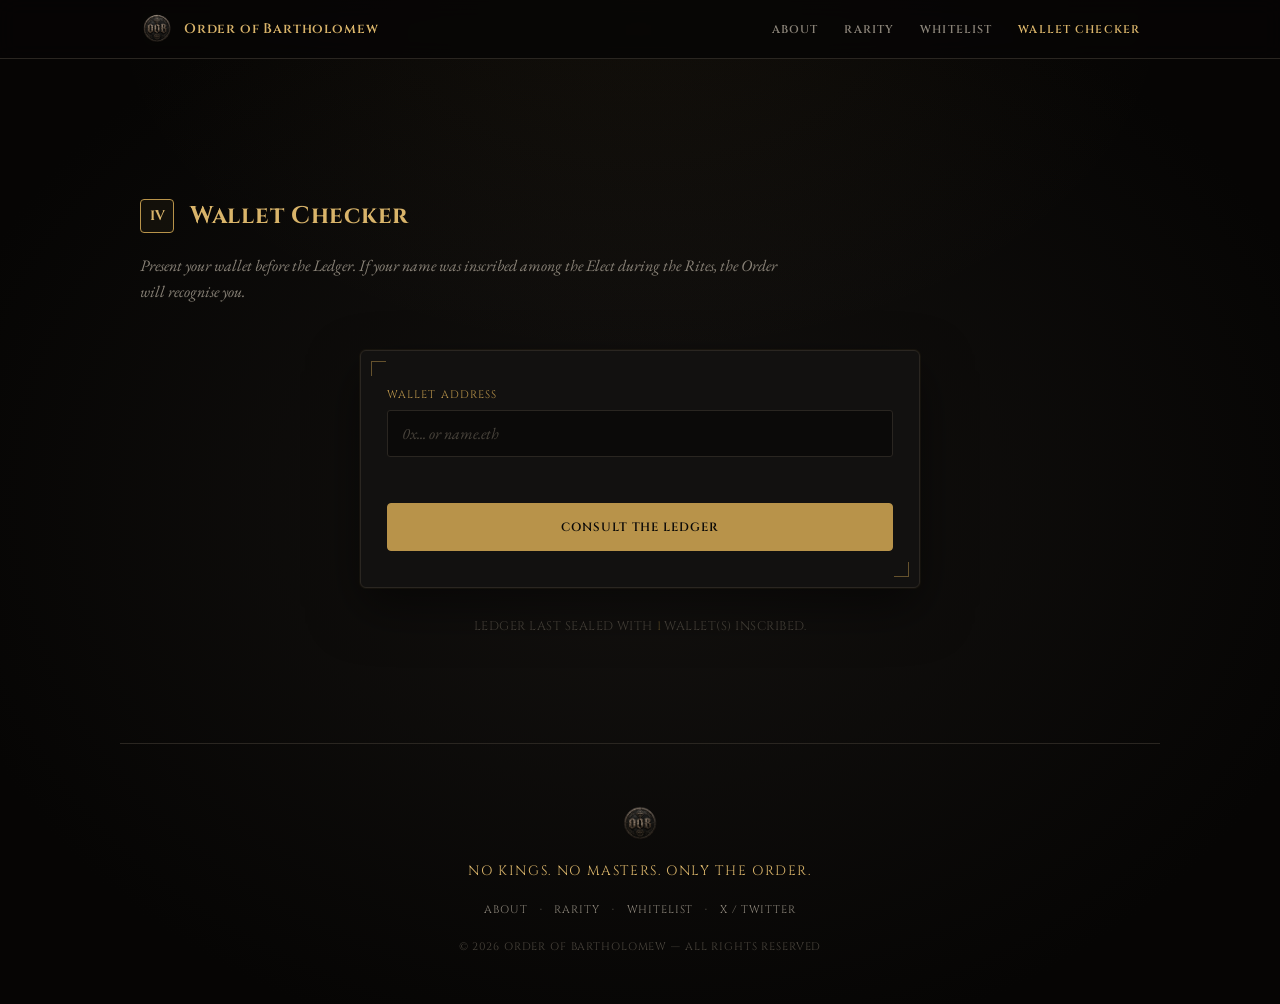
==== checker/index.html @ b2c5ae8e "Add files via upload" ====
<!DOCTYPE html>
<html lang="id">
<head>
<meta charset="UTF-8">
<meta name="viewport" content="width=device-width, initial-scale=1.0">

<!-- ============================================================
     SEO / SHARE METADATA
============================================================ -->
<title>Wallet Checker — Order of Bartholomew</title>
<meta name="description" content="Present your wallet before the Ledger. Check whether your name has been inscribed among the Elect of the Order of Bartholomew.">
<meta name="theme-color" content="#070605">
<link rel="canonical" href="https://bartholomewnft.github.io/checker/">

<!-- Open Graph / social preview -->
<meta property="og:type" content="website">
<meta property="og:site_name" content="Order of Bartholomew">
<meta property="og:title" content="Wallet Checker — Order of Bartholomew">
<meta property="og:description" content="Present your wallet before the Ledger. No kings. No masters. Only the Order.">
<meta property="og:image" content="https://bartholomewnft.github.io/assets/favicon-512.png">
<meta property="og:url" content="https://bartholomewnft.github.io/checker/">
<meta name="twitter:card" content="summary_large_image">
<meta name="twitter:site" content="@oo_bartholomew">
<meta name="twitter:title" content="Wallet Checker — Order of Bartholomew">
<meta name="twitter:description" content="Present your wallet before the Ledger. No kings. No masters. Only the Order.">
<meta name="twitter:image" content="https://bartholomewnft.github.io/assets/favicon-512.png">

<!-- ============================================================
     FAVICON / ICONS  (shared with main site)
============================================================ -->
<link rel="icon" type="image/png" href="../assets/favicon-32.png" sizes="32x32">
<link rel="icon" type="image/png" href="../assets/favicon-16.png" sizes="16x16">
<link rel="icon" type="image/png" href="../assets/favicon-192.png" sizes="192x192">
<link rel="apple-touch-icon" href="../assets/apple-touch-icon.png">
<link rel="mask-icon" href="../assets/logo.png" color="#b8934a">

<!-- ============================================================
     FONTS  — Cinzel (display / carved-stone headers)
              EB Garamond (body / manuscript text)
============================================================ -->
<link rel="preconnect" href="https://fonts.googleapis.com">
<link rel="preconnect" href="https://fonts.gstatic.com" crossorigin>
<link href="https://fonts.googleapis.com/css2?family=Cinzel:wght@500;600;700;800&family=EB+Garamond:ital,wght@0,400;0,500;0,600;1,400;1,500&display=swap" rel="stylesheet">

<!-- checker/style.css imports the main site's style.css — one design source, always in sync -->
<link rel="stylesheet" href="style.css">
</head>
<body>

<a class="skip-link" href="#main">Skip to content</a>

<!-- ============================================================
     SITE HEADER / NAV
============================================================ -->
<header class="site-header" id="site-header">
  <div class="nav-inner">
    <a class="brand" href="../index.html" aria-label="Order of Bartholomew — home">
      <img class="brand-mark" src="../assets/logo.png" width="40" height="40" alt="" loading="eager">
      <span class="brand-word">Order&nbsp;of&nbsp;Bartholomew</span>
    </a>

    <button class="nav-toggle" id="nav-toggle" aria-expanded="false" aria-controls="primary-nav">
      <span class="nav-toggle-bar"></span>
      <span class="nav-toggle-bar"></span>
      <span class="nav-toggle-bar"></span>
      <span class="sr-only">Menu</span>
    </button>

    <nav class="primary-nav" id="primary-nav" aria-label="Primary">
      <a href="../index.html#about">About</a>
      <a href="../index.html#rarity">Rarity</a>
      <a href="../index.html#whitelist">Whitelist</a>
      <a class="is-active" href="./" aria-current="page">Wallet Checker</a>
    </nav>
  </div>
</header>

<main id="main" class="checker-main">

  <!-- ============================================================
       WALLET CHECKER
  ============================================================ -->
  <section class="section checker-hero" id="top">
    <div class="section-title">
      <span class="section-num">IV</span>
      <h2>Wallet Checker</h2>
    </div>
    <p class="section-intro">
      Present your wallet before the Ledger. If your name was inscribed
      among the Elect during the Rites, the Order will recognise you.
    </p>

    <div class="card checker-card">
      <div class="field">
        <label for="wallet-check">Wallet Address</label>
        <div class="checker-row">
          <input
            type="text"
            id="wallet-check"
            class="text-input"
            placeholder="0x... or name.eth"
            autocomplete="off"
            spellcheck="false"
            inputmode="text"
          >
        </div>
        <p class="check-hint" id="check-hint"></p>
      </div>

      <button type="button" id="check-btn" class="btn btn-primary checker-btn">
        Consult the Ledger
      </button>

      <div class="check-result" id="check-result" hidden></div>
    </div>

    <p class="checker-meta">
      Ledger last sealed with <span id="ledger-count">—</span> wallet(s) inscribed.
    </p>
  </section>

</main>

<!-- ============================================================
     FOOTER
============================================================ -->
<footer class="site-footer">
  <img class="footer-mark" src="../assets/logo.png" width="48" height="48" alt="Order of Bartholomew medallion emblem">
  <p class="footer-motto">No Kings. No Masters. Only the Order.</p>
  <nav class="footer-nav" aria-label="Footer">
    <a href="../index.html#about">About</a>
    <span aria-hidden="true">&middot;</span>
    <a href="../index.html#rarity">Rarity</a>
    <span aria-hidden="true">&middot;</span>
    <a href="../index.html#whitelist">Whitelist</a>
    <span aria-hidden="true">&middot;</span>
    <a href="https://x.com/oo_bartholomew" target="_blank" rel="noopener">X / Twitter</a>
  </nav>
  <p class="footnote">&copy; <span id="year">2026</span> Order of Bartholomew — All Rights Reserved</p>
</footer>

<script src="../ui.js"></script>
<script src="script.js"></script>
</body>
</html>
---- checker/style.css ----
/* ================================================================
   ORDER OF BARTHOLOMEW — WALLET CHECKER STYLESHEET
   Pulls every colour, font and spacing token straight from the
   main site's stylesheet so the two pages always stay in sync.
   Only checker-specific rules live below the import.
================================================================= */

@import url("../style.css");

.checker-main {
  min-height: 70vh;
  display: flex;
  align-items: center;
}

.checker-hero {
  width: 100%;
  padding-top: 140px;
}

.checker-card {
  max-width: 560px;
  margin: 0 auto;
}

.checker-card .field {
  margin-bottom: 18px;
}

.checker-row {
  display: flex;
  gap: 10px;
  align-items: stretch;
}

.checker-row .text-input {
  flex: 1;
}

.checker-btn {
  width: 100%;
  margin-top: 4px;
}

.checker-btn:disabled {
  opacity: 0.55;
  cursor: not-allowed;
}

.check-hint {
  font-size: 0.78rem;
  color: var(--text-faint);
  font-style: italic;
  margin: 10px 0 0;
  min-height: 1.1em;
}

.check-result {
  margin-top: 24px;
  border-radius: var(--radius);
  padding: 22px 20px;
  text-align: center;
  border: 1px solid var(--line);
  background: var(--bg-inset);
  animation: reveal 0.35s ease;
}

.check-result[hidden] { display: none; }

@keyframes reveal {
  from { opacity: 0; transform: translateY(4px); }
  to { opacity: 1; transform: translateY(0); }
}

.check-result .seal {
  width: 40px;
  height: 40px;
  margin: 0 auto 14px;
  border-radius: 50%;
  display: flex;
  align-items: center;
  justify-content: center;
  font-family: 'Cinzel', serif;
  font-size: 1.1rem;
  font-weight: 700;
}

.check-result .verdict {
  font-family: 'Cinzel', serif;
  font-size: 1rem;
  font-weight: 700;
  letter-spacing: 0.04em;
  margin: 0 0 8px;
}

.check-result .verdict-copy {
  font-size: 0.9rem;
  color: var(--text-muted);
  font-style: italic;
  line-height: 1.5;
  margin: 0 0 12px;
}

.check-result .wallet-echo {
  display: inline-block;
  font-family: 'EB Garamond', serif;
  font-size: 0.82rem;
  color: var(--text-faint);
  border: 1px dashed var(--line);
  border-radius: 4px;
  padding: 6px 12px;
  word-break: break-all;
}

.check-result.is-eligible {
  border-color: var(--gold);
  background: rgba(184, 147, 74, 0.08);
}
.check-result.is-eligible .seal {
  background: var(--gold);
  color: #0a0908;
}
.check-result.is-eligible .verdict { color: var(--gold-bright); }

.check-result.is-ineligible {
  border-color: var(--line);
}
.check-result.is-ineligible .seal {
  background: transparent;
  border: 1px solid var(--error);
  color: var(--error);
}
.check-result.is-ineligible .verdict { color: var(--text); }

.check-result.is-invalid {
  border-color: var(--line);
}
.check-result.is-invalid .seal {
  background: transparent;
  border: 1px solid var(--gold-dim);
  color: var(--gold);
}
.check-result.is-invalid .verdict { color: var(--text); }

.checker-meta {
  text-align: center;
  margin-top: 30px;
  font-size: 0.78rem;
  letter-spacing: 0.04em;
  color: var(--text-faint);
  font-family: 'Cinzel', serif;
  text-transform: uppercase;
}

.checker-meta span { color: var(--gold-dim); }

@media (max-width: 560px) {
  .checker-hero { padding-top: 110px; }
}
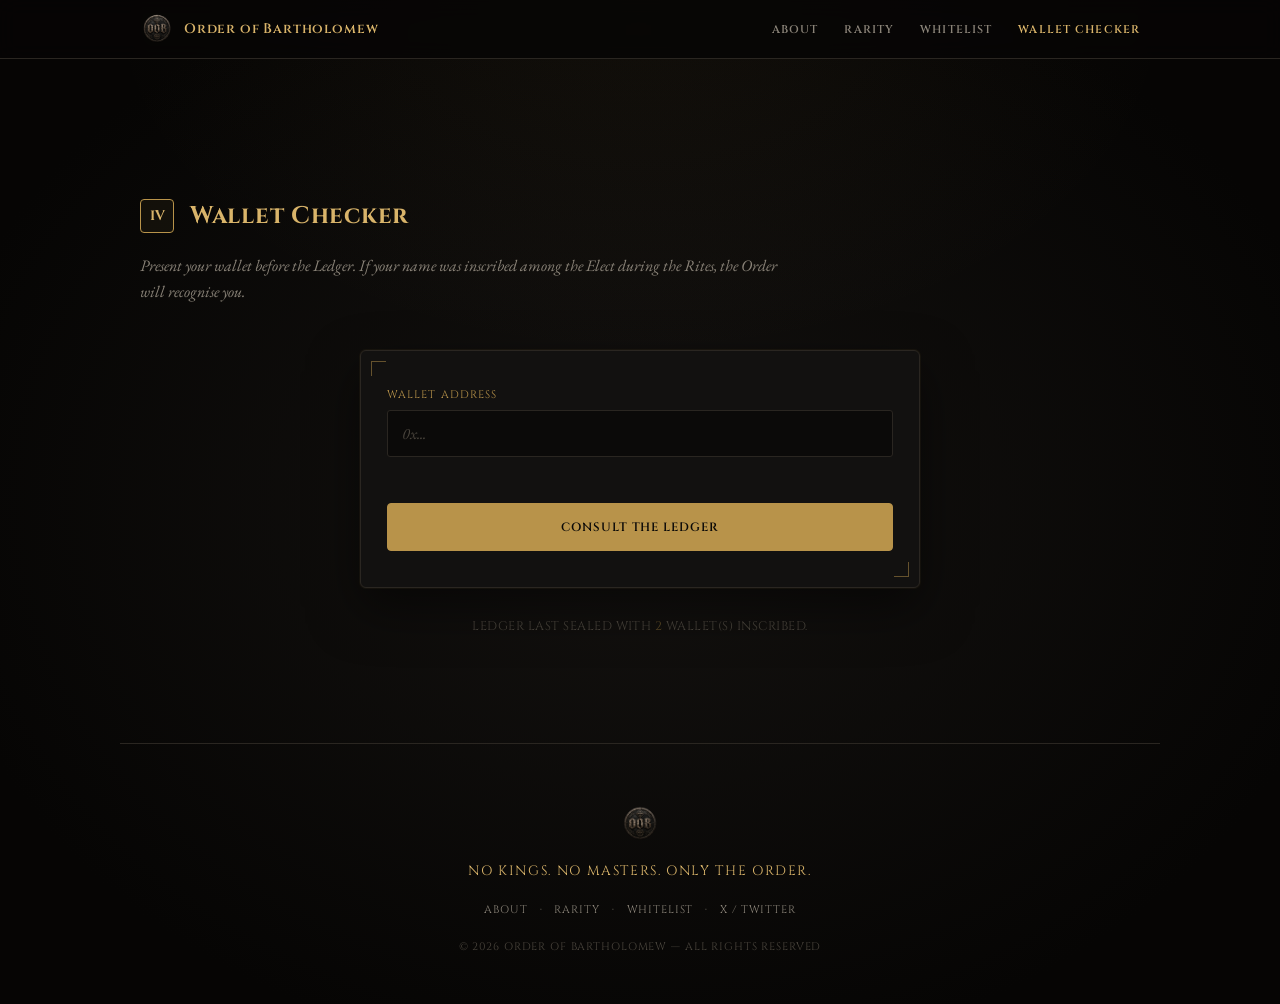
==== commit bb8540c7: "Update placeholder text in wallet input field" ====
--- a/checker/index.html
+++ b/checker/index.html
@@ -98,7 +98,7 @@
             type="text"
             id="wallet-check"
             class="text-input"
-            placeholder="0x... or name.eth"
+            placeholder="0x..."
             autocomplete="off"
             spellcheck="false"
             inputmode="text"
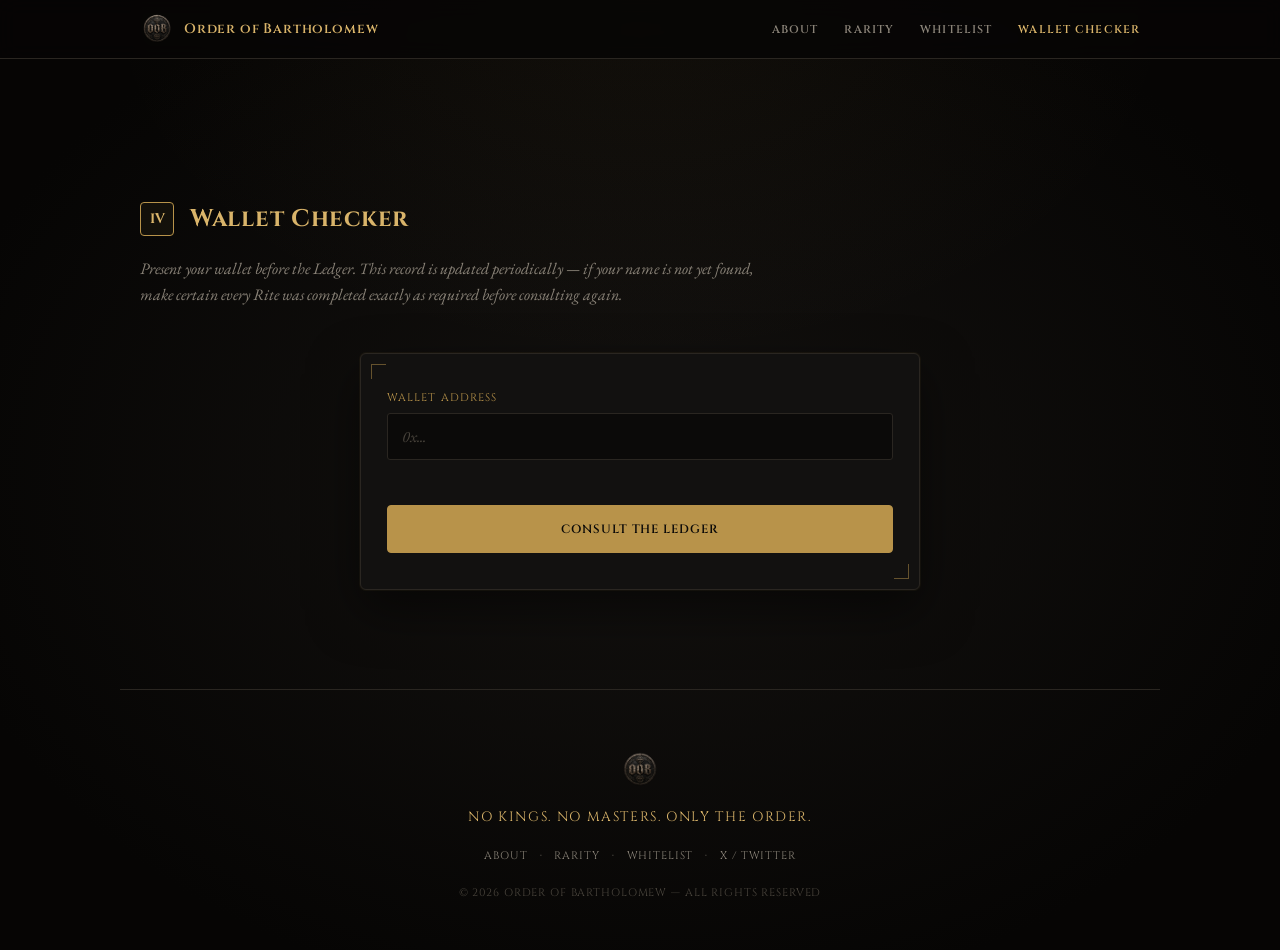
==== commit aef178b4: "Update index.html" ====
--- a/checker/index.html
+++ b/checker/index.html
@@ -86,8 +86,9 @@
       <h2>Wallet Checker</h2>
     </div>
     <p class="section-intro">
-      Present your wallet before the Ledger. If your name was inscribed
-      among the Elect during the Rites, the Order will recognise you.
+      Present your wallet before the Ledger. This record is updated
+      periodically — if your name is not yet found, make certain every
+      Rite was completed exactly as required before consulting again.
     </p>
 
     <div class="card checker-card">
@@ -114,9 +115,6 @@
       <div class="check-result" id="check-result" hidden></div>
     </div>
 
-    <p class="checker-meta">
-      Ledger last sealed with <span id="ledger-count">—</span> wallet(s) inscribed.
-    </p>
   </section>
 
 </main>
--- a/checker/style.css
+++ b/checker/style.css
@@ -117,7 +117,7 @@
   background: rgba(184, 147, 74, 0.08);
 }
 .check-result.is-eligible .seal {
-  background: var(--gold);
+  background: #34d399;
   color: #0a0908;
 }
 .check-result.is-eligible .verdict { color: var(--gold-bright); }
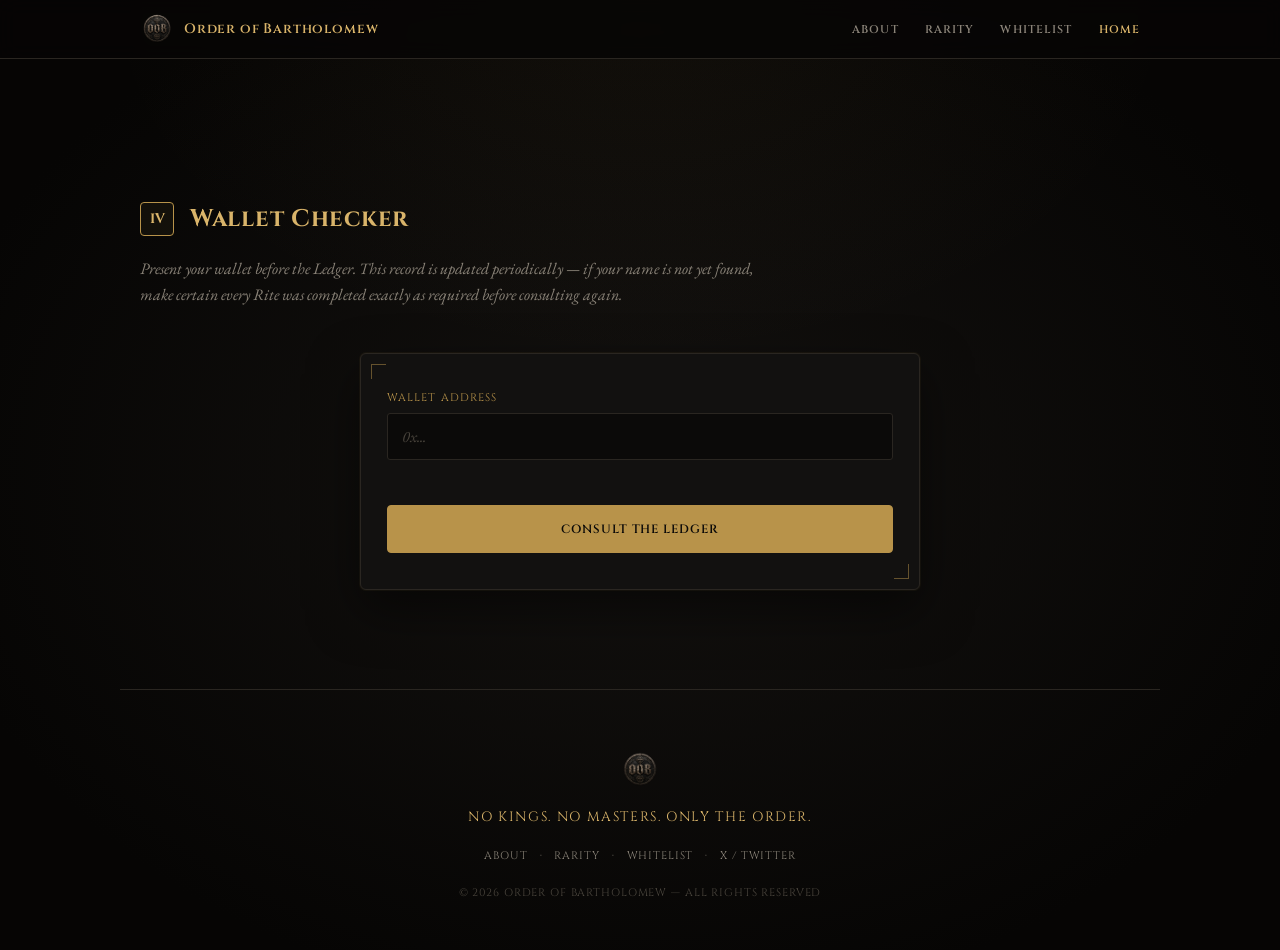
==== commit 46ab183c: "Update Wallet Checker link to Home page" ====
--- a/checker/index.html
+++ b/checker/index.html
@@ -70,7 +70,7 @@
       <a href="../index.html#about">About</a>
       <a href="../index.html#rarity">Rarity</a>
       <a href="../index.html#whitelist">Whitelist</a>
-      <a class="is-active" href="./" aria-current="page">Wallet Checker</a>
+      <a class="is-active" href="https://bartholomewnft.github.io/" aria-current="page">Home</a>
     </nav>
   </div>
 </header>
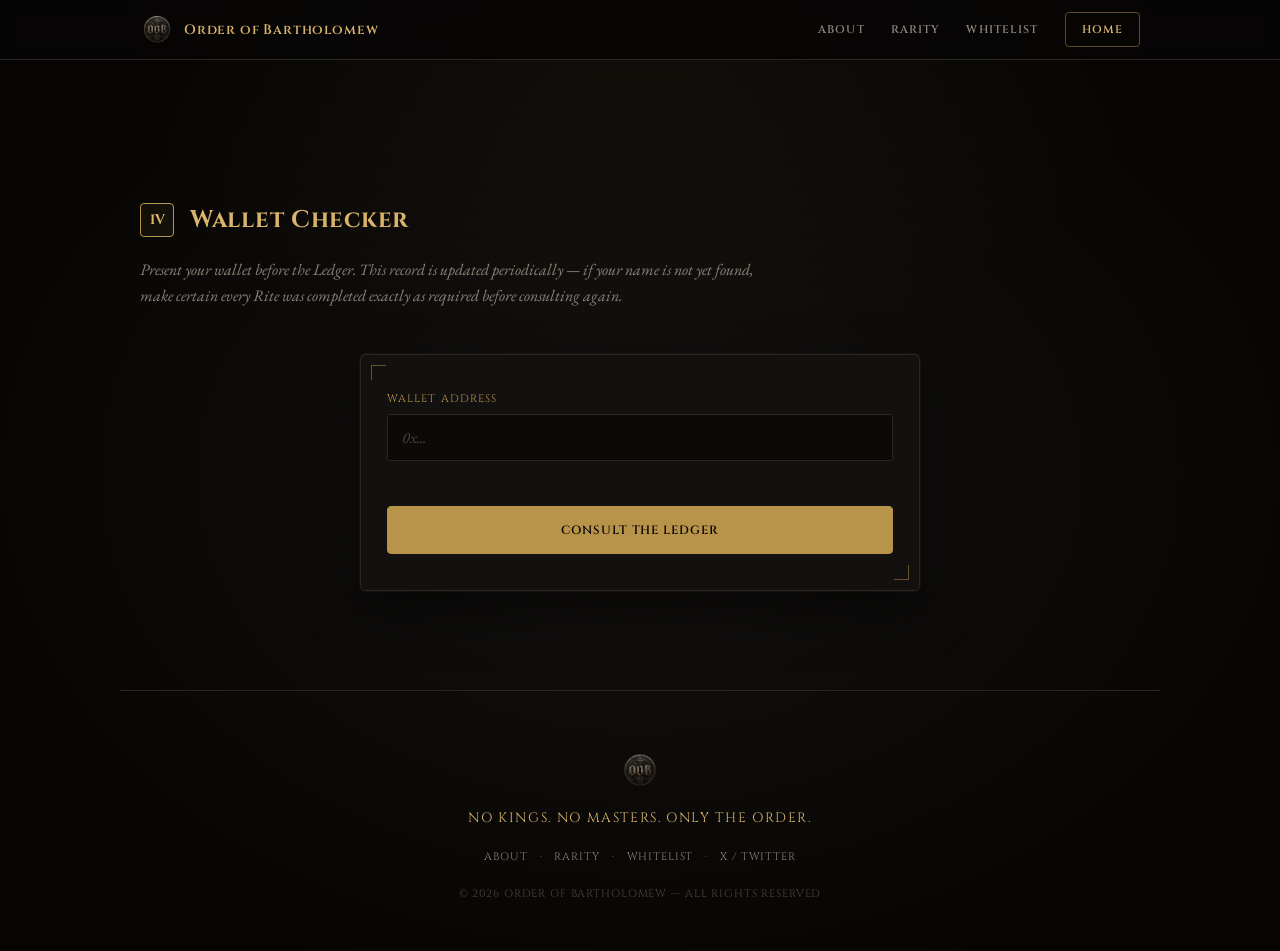
==== commit 24c41bff: "Change Home link class in primary navigation" ====
--- a/checker/index.html
+++ b/checker/index.html
@@ -70,7 +70,7 @@
       <a href="../index.html#about">About</a>
       <a href="../index.html#rarity">Rarity</a>
       <a href="../index.html#whitelist">Whitelist</a>
-      <a class="is-active" href="https://bartholomewnft.github.io/" aria-current="page">Home</a>
+      <a class="btn-nav-cta" href="https://bartholomewnft.github.io/">Home</a>
     </nav>
   </div>
 </header>
